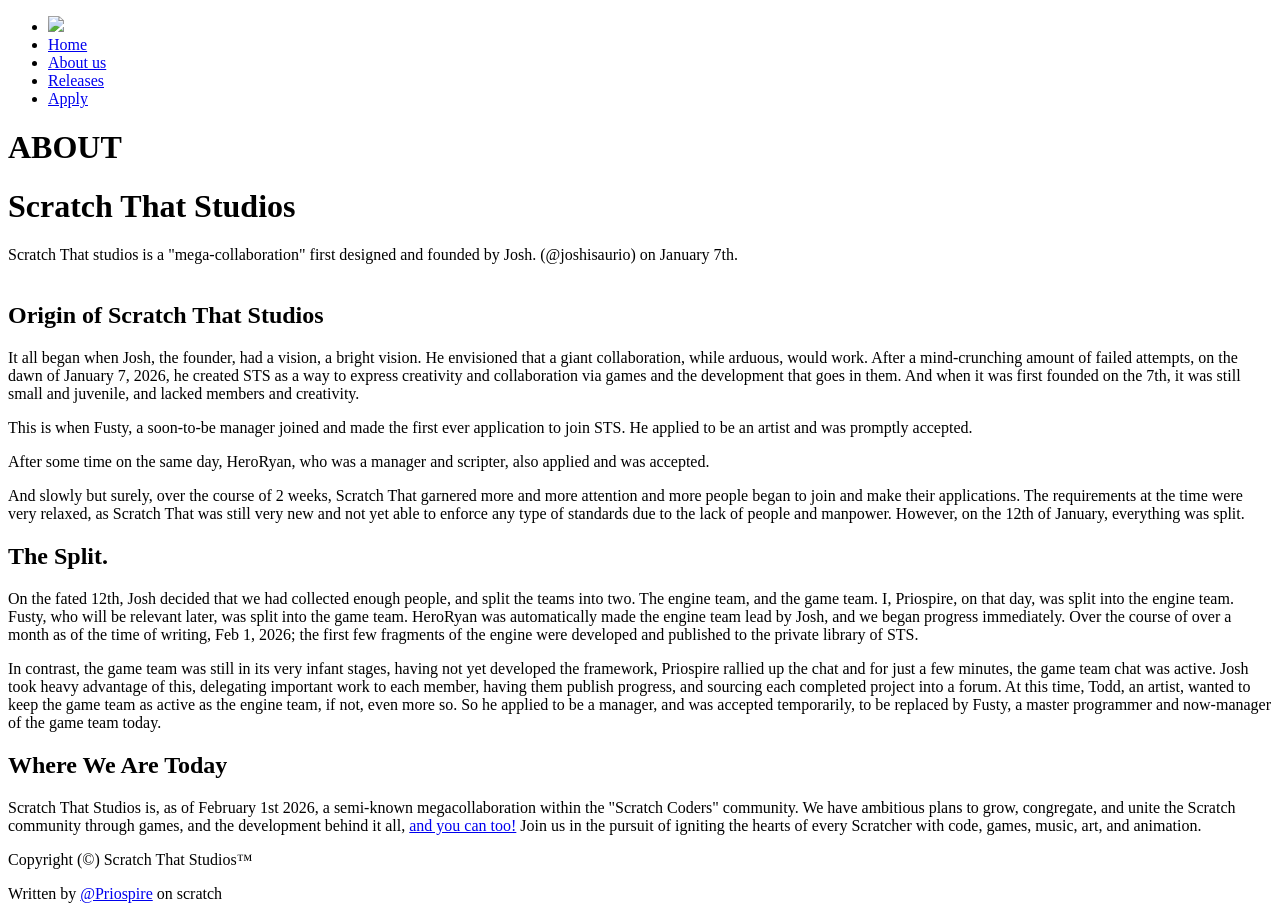
==== about.html @ 24b56d74 "Create about.html" ====
<!DOCTYPE html>
<html lang="en">
<head>
  <meta charset="UTF-8">
  <meta name="viewport" content="width=device-width, initial-scale=1.0">
  <title>Scratch That Official | ABOUT</title>
  <link rel="stylesheet" href="style_0.css">
  <script src="script.js"></script>
</head>
<body>
  <nav>
    <ul>
      <li class="logo"><a href="index.html"><img src="/costume6.png"></a></li>
      <li><a href="index.html">Home</a></li>
      <li><a href="about.html" class="active">About us</a></li>
      <li><a href="releases.html">Releases</a></li>
      <li><a href="apply.html">Apply</a></li>
    </ul>
  </nav>
  <header>
  <div>
    <h1>ABOUT</h1>
  </div>
  </header>
  <main>
  <div class="section">
     
  </div>
    <div class="section">
    <h1> Scratch That Studios </h1>
    Scratch That studios is a "mega-collaboration" first designed and founded by Josh. (@joshisaurio) on January 7th.
    <div>
    <br> <!-- <br> is just a new line. use it anywhere! it does not need a closing tag.-->
    <!-- <br> is important because when you make a new line in html, the page ignores it. So use <br>, or make a new <p> tag.-->
    <h2>Origin of Scratch That Studios</h2>
    <p>
    It all began when Josh, the founder, had a vision, a bright vision. He envisioned that a giant collaboration, while arduous, would work. After a mind-crunching amount of failed attempts, on the dawn of January 7, 2026, he created STS as a way to express creativity and collaboration via games and the development that goes in them.
    And when it was first founded on the 7th, it was still small and juvenile, and lacked members and creativity.
    </p>
    <p>
    This is when Fusty,
    a soon-to-be manager joined and made the first ever application to join STS. He applied to be an artist and was promptly accepted.
    </p>
    <p>
    After some time on the same day, HeroRyan, who was a manager and scripter, also applied and was accepted.
    </p>
    And slowly but surely, over the course of 2 weeks, Scratch That garnered more and more attention and more people began to join and make their applications.
    The requirements at the time were very relaxed, as Scratch That was still very new and not yet able to enforce any type of standards due to the lack of people
    and manpower. However, on the 12th of January, everything was split.
    <p>
    <h2>The Split.</h2>
    On the fated 12th, Josh decided that we had collected enough people, and split the teams into two. The engine team, and the game team. I, Priospire, on that day, was split into the engine team.
    Fusty, who will be relevant later, was split into the game team. HeroRyan was automatically made the engine team lead by Josh, and we began progress immediately.
    Over the course of over a month as of the time of writing, Feb 1, 2026; the first few fragments of the engine were developed and published to the private library of STS.
    <p>
    <p>
    In contrast, the game team was still in its very infant stages, having not yet developed the framework, Priospire rallied up the chat and for just a few minutes, the game team chat was active.
    Josh took heavy advantage of this, delegating important work to each member, having them publish progress, and sourcing each completed project into a forum.
    At this time, Todd, an artist, wanted to keep the game team as active as the engine team, if not, even more so. So he applied to be a manager, and was accepted temporarily,
    to be replaced by Fusty, a master programmer and now-manager of the game team today.
    <p>
    <p>
    <h2>Where We Are Today</h2>
    Scratch That Studios is, as of February 1st 2026, a semi-known megacollaboration within the "Scratch Coders" community.
    We have ambitious plans to grow, congregate, and unite the Scratch community through games, and the development behind it all, <a href="https://discord.gg/5s9FVejsAX">and you can too!</a> Join us in the pursuit of igniting the hearts of every Scratcher with code, games, music, art, and animation.
    </p>
    </p>
    </div>
    </div>
  </main>
  <footer>
    <div class="header-card">
      <p>Copyright (&copy;) <span id="year"></span> Scratch That Studios&trade;</p>
      <p>Written by <a href="https://scratch.mit.edu/users/Priospire/" target="_blank">@Priospire</a> on scratch</p>
    </div>
  </footer>
</body>
</html>
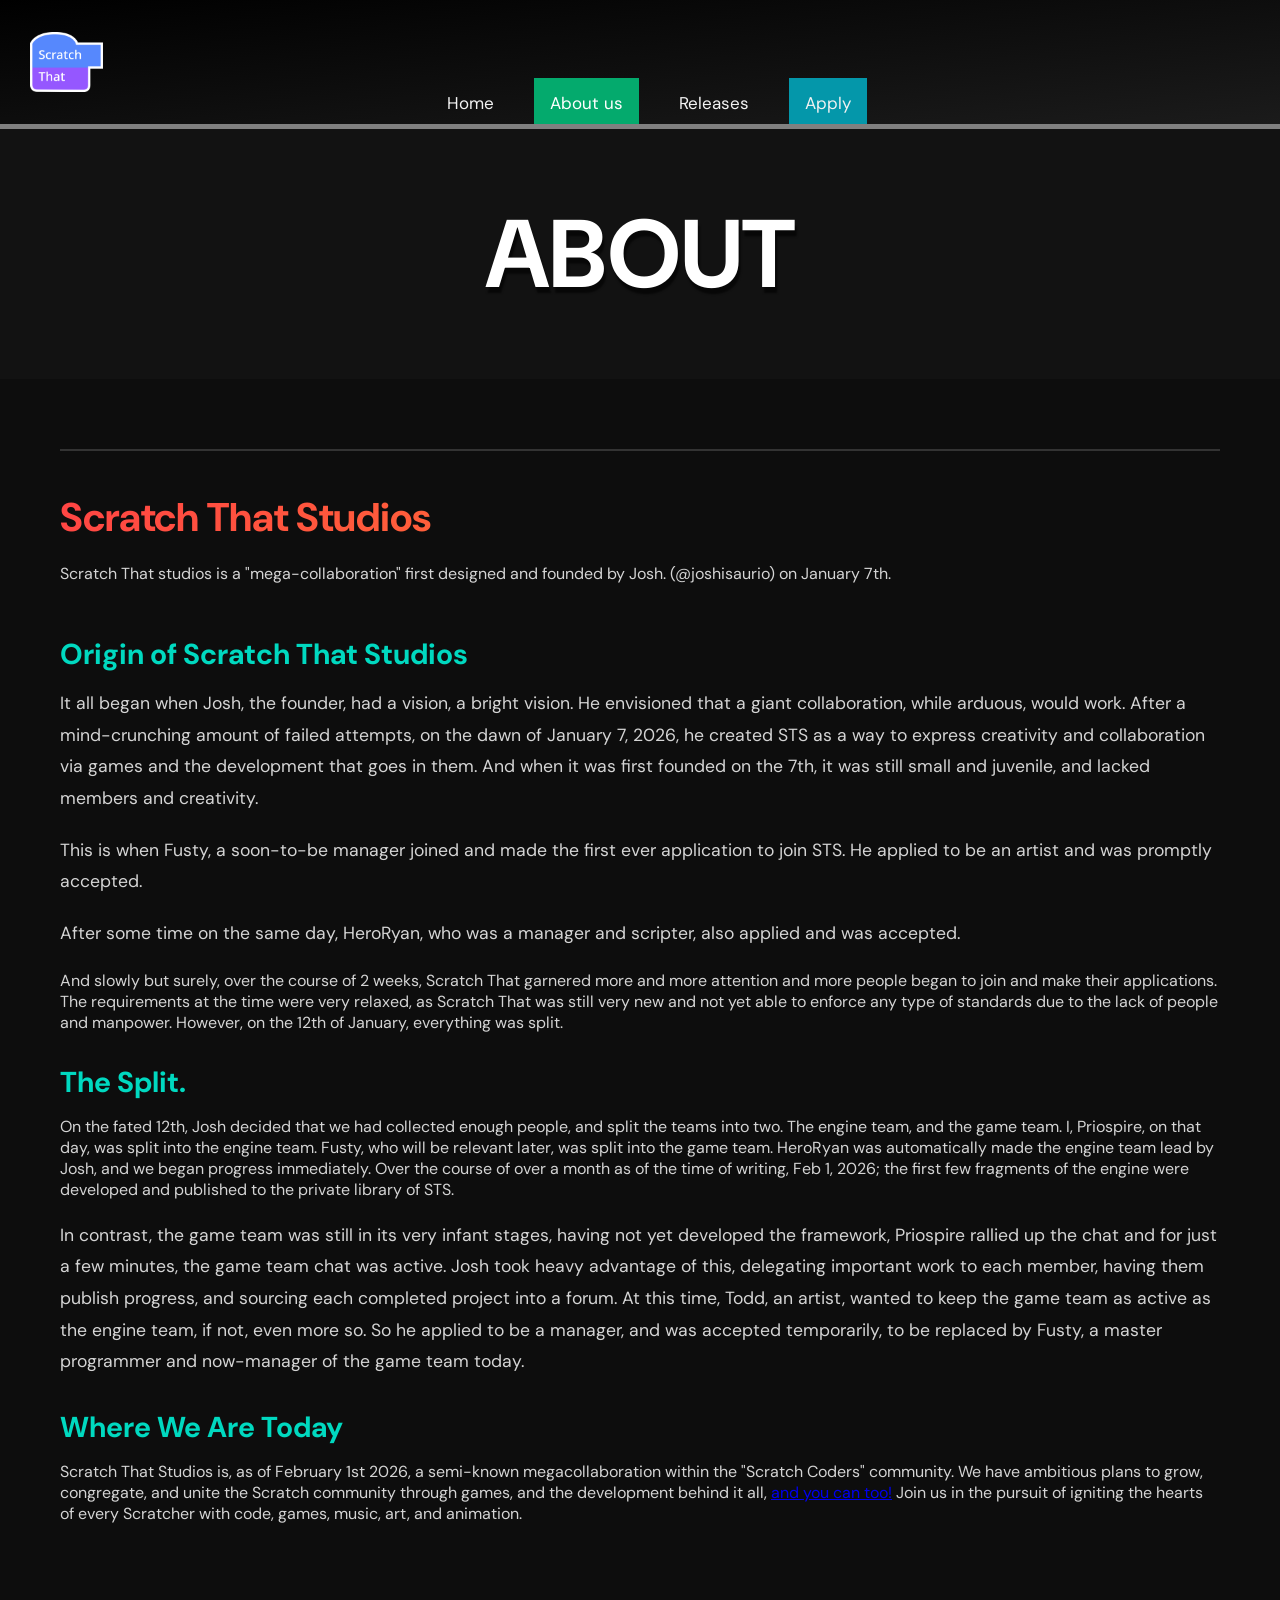
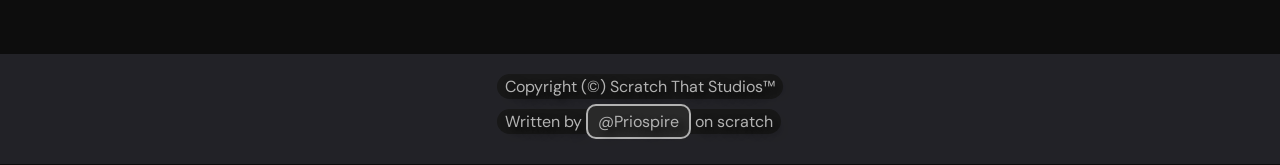
==== commit eb7a3cd1: "Update about.html" ====
--- a/about.html
+++ b/about.html
@@ -4,7 +4,7 @@
   <meta charset="UTF-8">
   <meta name="viewport" content="width=device-width, initial-scale=1.0">
   <title>Scratch That Official | ABOUT</title>
-  <link rel="stylesheet" href="style_0.css">
+  <link rel="stylesheet" href="style.css">
   <script src="script.js"></script>
 </head>
 <body>
--- a/style.css
+++ b/style.css
@@ -0,0 +1,285 @@
+@import url('https://fonts.googleapis.com/css2?family=Fredoka:wght@600;700&family=DM+Sans:wght@400;500&display=swap');
+*{margin:0;padding:0;box-sizing:border-box;} /* These are the defaults. they go to EVERY tag */
+/*let me try something fun*/
+
+body {
+  font-family: 'DM sans';
+  margin:0;
+}
+main {
+  padding: 10px;
+}
+p {
+  margin-bottom: 10px;
+}
+nav { border-bottom: grey 5px solid;background: linear-gradient(to bottom right,#000, #1b1b1b); overflow: hidden; position: sticky;} /* i'll make sure to assign the class rq;*/
+nav ul li a { color: #f2f2f2; text-align: center; padding: 14px 16px; text-decoration: none; font-size: 17px; transition: color 200ms;}
+nav ul li a:hover { background-color: #ddd; color: black;}
+nav ul li a.active { background-color: #04AA6D; color:white}
+nav ul li {display:inline; padding: 20px 10px;}
+nav ul { padding: 10px; text-align: center; }
+nav ul li:last-child a { background-color: #0497aa;}
+nav ul li:last-child a.active {
+  background-color: #04AA6D;
+}
+.section {
+  border-bottom: 2px solid #00000044;
+}
+main li{
+  margin-left: 20px;
+}
+footer a {
+  color: white;
+  background: #2D2D3A;
+  padding: 2px 20px;
+  border-radius: 10px;
+  text-decoration: none;
+}
+header {
+  padding-bottom: 5px;
+  background-image: url(/screenshot-2026-01-31-022008.png);
+  background-size: auto;
+  background-position: 60% center right;
+  background-repeat: repeat;
+  color: white;
+  text-shadow: 2px 6px 2px #00000099;
+  font-size: 3em; 
+  height: 250px;
+  position: relative;
+  display: flex;
+  align-items: center;
+  justify-content: center;
+  user-select: none;
+  -moz-user-select: none;
+}
+
+header div {
+  position: absolute;
+  top: 0;
+  left: 0;
+  width: 100%;
+  height: 100%;
+  margin: 0;
+  background: rgba(20,20,20,0.7);
+  padding: 20px;
+  display: flex;
+  align-items: center;
+  justify-content: center;
+}
+
+.center-title {
+  text-align: center;
+}
+
+.center-italic {
+  display: block;
+  text-align: center;
+}
+
+.apply-page header h1 {
+  font-size: 1.7em;
+}
+
+main {
+  max-width: 1200px;
+  margin: 0 auto;
+  padding: 40px 20px;
+}
+.section {
+  margin-bottom: 40px;
+  padding-bottom: 30px;
+  border-bottom: 2px solid #333333;
+}
+.section:last-child {
+  border-bottom: none;
+}
+.section h1 {
+  font-size: 2.5em;
+  margin-bottom: 20px;
+  background: linear-gradient(135deg, #FF4444, #FF6B35, #FFD23F);
+  -webkit-background-clip: text;
+  -webkit-text-fill-color: transparent;
+  background-clip: text;
+  user-select: none;
+  -moz-user-select: none;
+}
+.section h2 {
+  font-size: 1.8em;
+  margin-top: 30px;
+  margin-bottom: 15px;
+  color: #00D9C0;
+  user-select: none;
+ -moz-user-select: none;
+}
+.section h3 {
+  font-size: 1.8em;
+  margin-top: 30px;
+  margin-bottom: 15px;
+  color: #CC4908;
+    user-select: none;
+  -moz-user-select: none;
+}
+.section h4 {
+  font-size: 1.8em;
+  margin-top: 30px;
+  margin-bottom: 15px;
+  color: #E8C713;
+    user-select: none;
+  -moz-user-select: none;
+}
+.section p {
+  line-height: 1.8;
+  margin-bottom: 20px;
+  font-size: 1.1em;
+}
+.section li {
+  line-height: 1.8;
+  font-size: 1.05em;
+  color: #d4d4d4;
+}
+.logo {
+  gap: 8px;
+  padding: 2px;
+}
+.logo a:hover{
+  background-color: transparent;
+}
+.logo img {
+  margin-left: 20px;
+  display: block;
+  height: 60px;
+  padding: 0;
+  transition: transform 0.5s cubic-bezier(0.34, 1.56, 0.64, 1); /* Smooth bounce */
+}
+
+.logo img:hover {
+  transform: scale(1.15);
+}
+
+.logo, .logo a, .logo img, nav ul li a {
+  user-select: none; /* Prevents text selection */
+  -webkit-user-select: none;
+  -moz-user-select: none;
+}
+nav * {
+  user-select: none;
+  -webkit-user-select: none;
+  -moz-user-select: none;
+}
+
+@keyframes float {
+  0%, 100% {transform: translateY(0px);}
+  50% {transform: translateY(-4px);}
+}
+
+@keyframes shimmer {
+  0% {background-position: -200% 0;}
+  100% {background-position: 200% 0;}
+}
+
+footer {
+  background: rgba(51, 51, 58, 0.95);
+  background-image: url(/screenshot-2026-01-31-110236.png);
+  background-size: cover;
+  background-position: center;
+  color: white;
+  padding: 20px;
+  width: 100%;
+  margin-top: auto;
+  text-align: center;
+  position: relative;
+  display: flex;
+  flex-direction: column;
+  align-items: center;
+}
+
+footer::before {
+  content: '';
+  position: absolute;
+  top: 0;
+  left: 0;
+  width: 100%;
+  height: 100%;
+  background: rgba(0, 0, 0, 0.3);
+  z-index: 0;
+  pointer-events: none;
+}
+
+.footer-content {
+  position: relative;
+  z-index: 1;
+  user-select: none;
+  -moz-user-select: none;
+}
+
+.footer-content p {
+  margin: 8px 0;
+  line-height: 1.6;
+  user-select: none;
+  -webkit-user-select: none;
+  -moz-user-select: none;
+}
+
+footer p {
+  text-shadow: 5px 5px 10px #000000;
+  background-color: #222222;
+  width: fit-content;
+  align-self: center;
+  padding: 2px 8px;
+  border-radius: 100px;
+  user-select: none;
+  -moz-user-select: none;
+  -webkit-user-select: none;
+}
+footer a {
+  color: white;
+  background: #3b3b3b;
+  padding: 5px 10px;
+  border-radius: 10;
+  text-decoration: none;
+  transition: all 0.3s ease;
+  user-select: none; 
+  -webkit-user-select: none;
+  -moz-user-select: none;
+  border: 2px solid white;
+}
+
+footer a:hover {
+  color: #1147BD;
+  text-shadow: 0 0 10px rgba(17,71, 189, 0.9); 
+}
+.hr {
+  height: 2px;
+  background: black;
+}
+#year {
+  font-family: monospace;
+  font-size: 1.4em
+}
+
+body {
+  background-color: #0d0d0d;
+  color: #d4d4d4;
+  transition: opacity 0.25s ease;
+}
+
+main {
+  background-color: #0d0d0d;
+}
+
+h1, h2 {
+  color: #ffffff;
+}
+
+.section {
+  border-bottom: 2px solid #333333;
+}
+html, body {
+  height: 100%;
+  margin: 0;
+}
+em, i {
+  font-weight: 600; /* Makes italics bolder */
+  color: rgba(150,150,150,0.5);
+  font-style: italic;
+}
